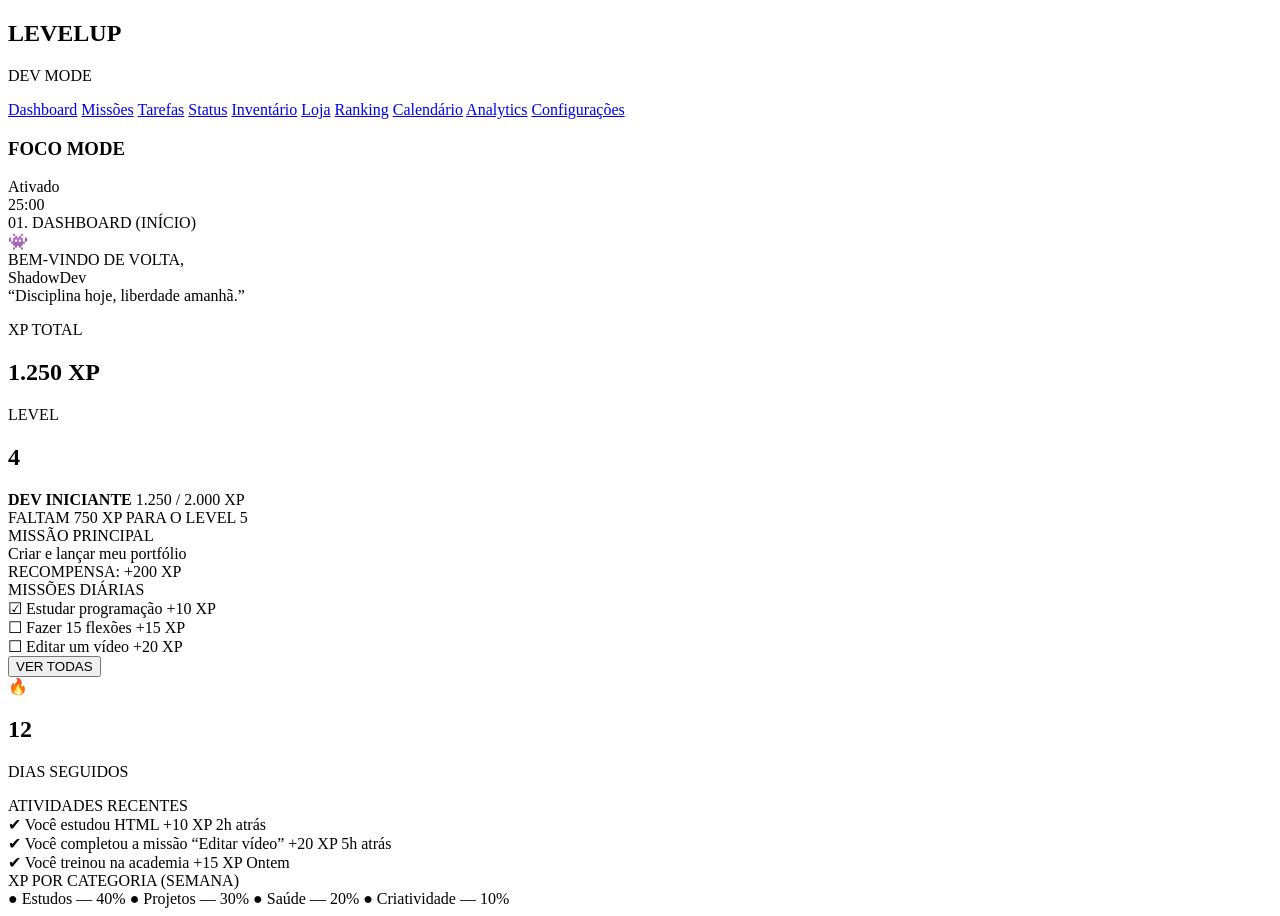
==== index.html @ 926ccd8d "add images" ====
<!DOCTYPE html>
<html lang="en">

<head>
    <meta charset="UTF-8">
    <meta name="viewport" content="width=device-width, initial-scale=1.0">
    <title>Dashboard</title>
    <!-- Fonte do projeto -->
    <link rel="preconnect" href="https://fonts.googleapis.com">
    <link rel="preconnect" href="https://fonts.gstatic.com" crossorigin>
    <link
        href="https://fonts.googleapis.com/css2?family=Bowlby+One&family=Orbit&family=Poppins:ital,wght@0,100;0,200;0,300;0,400;0,500;0,600;0,700;0,800;0,900;1,100;1,200;1,300;1,400;1,500;1,600;1,700;1,800;1,900&display=swap"
        rel="stylesheet">
    <link rel="stylesheet" href="./src/CSS/styles.css">
</head>

<body>


    <div class="container">

        <aside class="sidebar">

            <div>
                <div class="logo">
                    <h1>LEVELUP</h1>
                    <p>DEV MODE</p>
                </div>

                <nav class="menu">
                    <a class="active" href="#">Dashboard</a>
                    <a href="#">Missões</a>
                    <a href="#">Tarefas</a>
                    <a href="#">Status</a>
                    <a href="#">Inventário</a>
                    <a href="#">Loja</a>
                    <a href="#">Ranking</a>
                    <a href="#">Calendário</a>
                    <a href="#">Analytics</a>
                    <a href="#">Configurações</a>
                </nav>
            </div>

            <div class="focus">
                <h3>FOCO MODE</h3>
                <span>Ativado</span>
                <div class="timer">25:00</div>
            </div>

        </aside>

        <main class="main">
            <div class="title">01. DASHBOARD (INÍCIO)</div>
            <section class="top-card">
                <div class="header">
                    <div class="profile">
                        <!-- PODE COLOCAR QUALQUER COISA QUE TU QUISER EMOJI/FOTO -->
                        <div class="avatar">👾</div>

                        <div>
                            <div class="welcome">BEM-VINDO DE VOLTA,</div>
                            <div class="name">ShadowDev</div>
                            <div class="quote">“Disciplina hoje, liberdade amanhã.”</div>
                        </div>
                    </div>

                    <div class="xp">
                        <p>XP TOTAL</p>
                        <h2>1.250 XP</h2>
                    </div>

                </div>
                <div class="level-card">
                    <div class="level">
                        <span>LEVEL</span>
                        <h1>4</h1>
                    </div>

                    <div class="bar-area">
                        <div class="bar-head">
                            <strong>DEV INICIANTE</strong>
                            <span>1.250 / 2.000 XP</span>
                        </div>

                        <div class="progress">
                            <div class="fill"></div>
                        </div>
                        <div class="remaining">FALTAM 750 XP PARA O LEVEL 5</div>
                    </div>
                </div>

                <div class="bottom-grid">
                    <div class="small-card">
                        <div class="small-title">MISSÃO PRINCIPAL</div>
                        <div>Criar e lançar meu portfólio</div>

                        <div class="mission-bar">
                            <div class="mission-fill"></div>
                        </div>
                        <div class="reward">RECOMPENSA: +200 XP</div>
                    </div>

                    <div class="small-card">
                        <div class="small-title">MISSÕES DIÁRIAS</div>
                        <div class="daily-task">
                            <span>☑ Estudar programação</span>
                            <span>+10 XP</span>
                        </div>

                        <div class="daily-task">
                            <span>☐ Fazer 15 flexões</span>
                            <span>+15 XP</span>
                        </div>

                        <div class="daily-task">
                            <span>☐ Editar um vídeo</span>
                            <span>+20 XP</span>
                        </div>

                        <button class="btn">VER TODAS</button>
                    </div>

                    <div class="small-card streak">
                        <div class="fire">🔥</div>
                        <h1>12</h1>
                        <p>DIAS SEGUIDOS</p>
                    </div>
                </div>
            </section>

            <section class="lower">
                <div class="activity">
                    <div class="small-title">ATIVIDADES RECENTES</div>

                    <div class="activity-item">
                        <span>✔ Você estudou HTML</span>
                        <span>+10 XP</span>
                        <span>2h atrás</span>
                    </div>

                    <div class="activity-item">
                        <span>✔ Você completou a missão “Editar vídeo”</span>
                        <span>+20 XP</span>
                        <span>5h atrás</span>
                    </div>

                    <div class="activity-item">
                        <span>✔ Você treinou na academia</span>
                        <span>+15 XP</span>
                        <span>Ontem</span>
                    </div>
                </div>

                <div class="chart-card">
                    <div class="small-title">XP POR CATEGORIA (SEMANA)</div>

                    <div class="chart"></div>

                    <div class="legend">
                        <span>● Estudos — 40%</span>
                        <span>● Projetos — 30%</span>
                        <span>● Saúde — 20%</span>
                        <span>● Criatividade — 10%</span>
                    </div>
                </div>
            </section>
        </main>
    </div>
</body>

<!---->
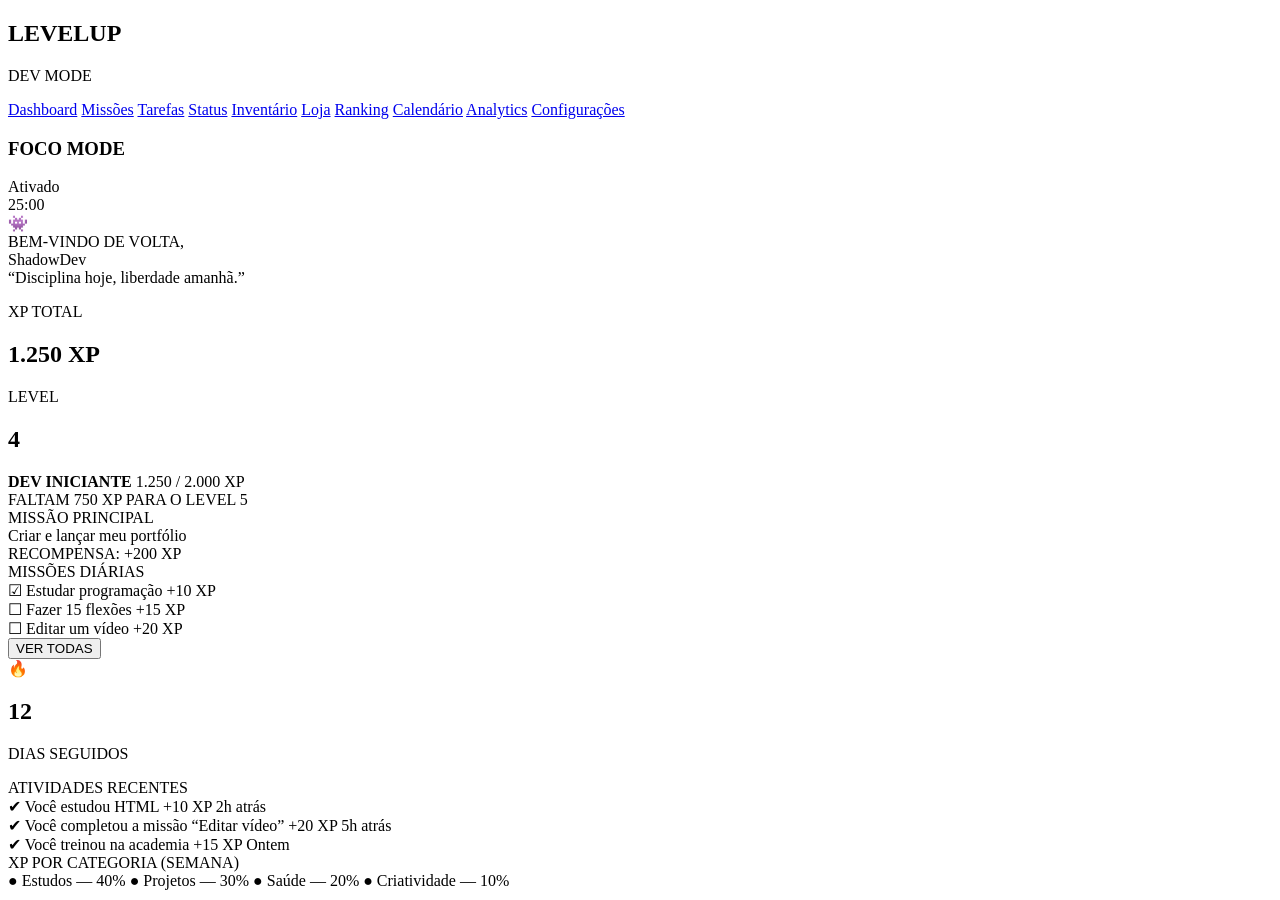
==== commit d9278a72: "fix project structure" ====
--- a/index.html
+++ b/index.html
@@ -50,7 +50,6 @@
         </aside>
 
         <main class="main">
-            <div class="title">01. DASHBOARD (INÍCIO)</div>
             <section class="top-card">
                 <div class="header">
                     <div class="profile">
@@ -168,4 +167,4 @@
     </div>
 </body>
 
-<!---->+<!--JAJA VORTO TA-->
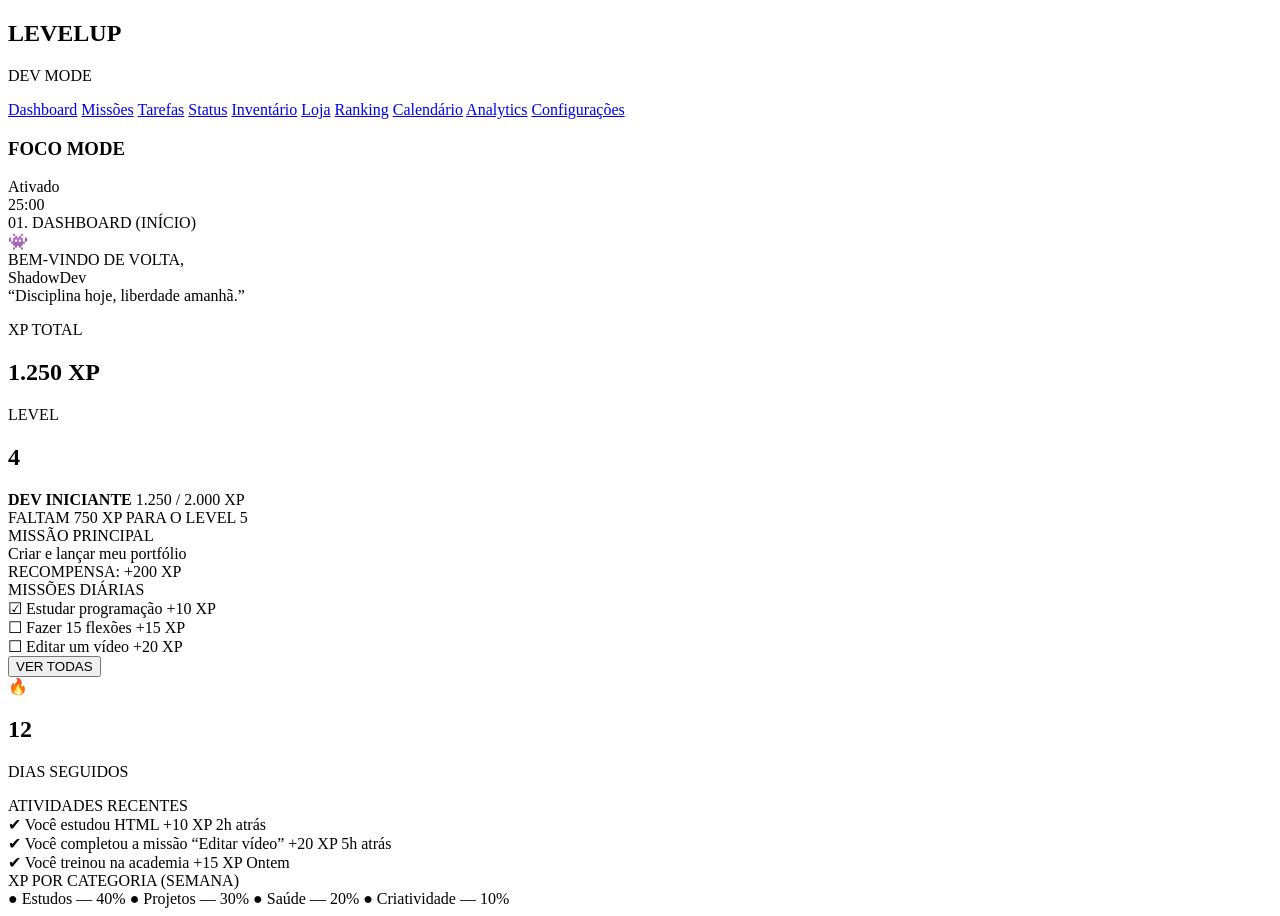
==== commit fa717af4: "Merge branch 'main' into fix-structure" ====
--- a/index.html
+++ b/index.html
@@ -5,7 +5,6 @@
     <meta charset="UTF-8">
     <meta name="viewport" content="width=device-width, initial-scale=1.0">
     <title>Dashboard</title>
-    <!-- Fonte do projeto -->
     <link rel="preconnect" href="https://fonts.googleapis.com">
     <link rel="preconnect" href="https://fonts.gstatic.com" crossorigin>
     <link
@@ -50,10 +49,12 @@
         </aside>
 
         <main class="main">
+
+            <div class="title">01. DASHBOARD (INÍCIO)</div>
+
             <section class="top-card">
                 <div class="header">
                     <div class="profile">
-                        <!-- PODE COLOCAR QUALQUER COISA QUE TU QUISER EMOJI/FOTO -->
                         <div class="avatar">👾</div>
 
                         <div>
@@ -167,4 +168,3 @@
     </div>
 </body>
 
-<!--JAJA VORTO TA-->
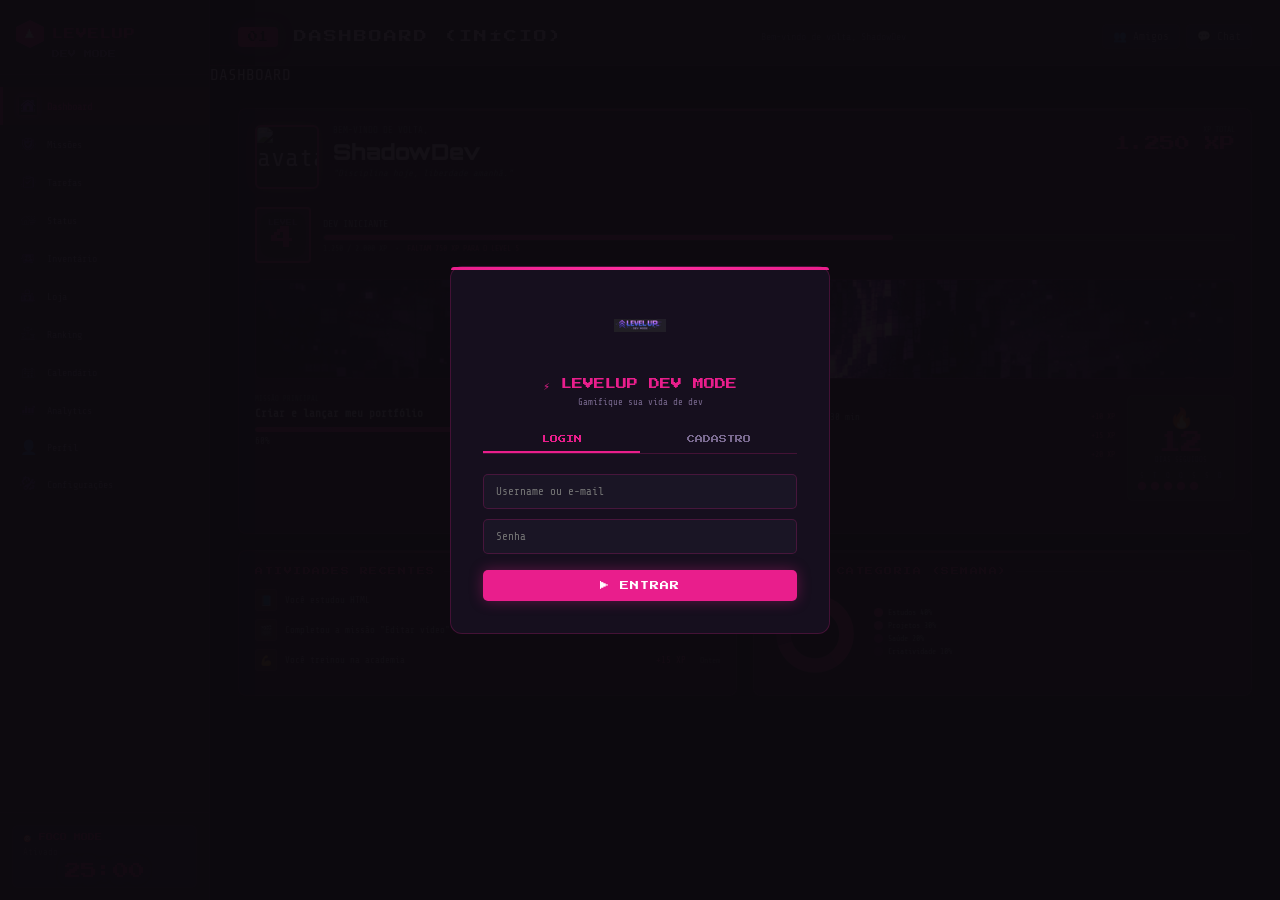
==== commit 6be77f93: "add: interface & backend" ====
--- a/index.html
+++ b/index.html
@@ -1,170 +1,819 @@
 <!DOCTYPE html>
-<html lang="en">
+<html lang="pt-BR">
 
 <head>
-    <meta charset="UTF-8">
-    <meta name="viewport" content="width=device-width, initial-scale=1.0">
-    <title>Dashboard</title>
-    <link rel="preconnect" href="https://fonts.googleapis.com">
-    <link rel="preconnect" href="https://fonts.gstatic.com" crossorigin>
-    <link
-        href="https://fonts.googleapis.com/css2?family=Bowlby+One&family=Orbit&family=Poppins:ital,wght@0,100;0,200;0,300;0,400;0,500;0,600;0,700;0,800;0,900;1,100;1,200;1,300;1,400;1,500;1,600;1,700;1,800;1,900&display=swap"
-        rel="stylesheet">
-    <link rel="stylesheet" href="./src/CSS/styles.css">
+  <meta charset="UTF-8">
+  <meta name="viewport" content="width=device-width, initial-scale=1.0">
+  <title>Level Up</title>
+  <link
+    href="https://fonts.googleapis.com/css2?family=Press+Start+2P&family=Share+Tech+Mono&family=Orbitron:wght@400;700;900&display=swap"
+    rel="stylesheet">
+  <script src="https://cdn.socket.io/4.7.5/socket.io.min.js"></script>
+  <link rel="stylesheet" href="src/css/style.css">
 </head>
 
 <body>
 
 
-    <div class="container">
-
-        <aside class="sidebar">
-
+  <div class="loading-screen" id="loadingScreen">
+    <img id="loadingLogo" class="loading-logo" src="" alt="LevelUp">
+    <div class="loading-text">CARREGANDO...</div>
+  </div>
+
+
+  <div class="auth-overlay" id="authOverlay">
+    <div class="auth-box">
+      <div class="auth-logo"><img id="authLogo" src="" alt="LevelUp" style="width:52px;height:52px;object-fit:contain;">
+      </div>
+      <div class="auth-title">⚡ LEVELUP DEV MODE</div>
+      <div class="auth-sub">Gamifique sua vida de dev</div>
+      <div class="auth-tabs">
+        <div class="auth-tab active" onclick="switchAuthTab('login')">LOGIN</div>
+        <div class="auth-tab" onclick="switchAuthTab('register')">CADASTRO</div>
+      </div>
+
+
+      <div class="auth-form active" id="loginForm">
+        <div class="auth-err" id="loginErr"></div>
+        <input class="auth-input" id="loginIdentifier" type="text" placeholder="Username ou e-mail">
+        <input class="auth-input" id="loginPassword" type="password" placeholder="Senha">
+        <button class="auth-btn" onclick="doLogin()">▶ ENTRAR</button>
+      </div>
+
+
+      <div class="auth-form" id="registerForm">
+        <div class="auth-err" id="registerErr"></div>
+        <input class="auth-input" id="regUsername" type="text" placeholder="Username (min. 3 chars)">
+        <input class="auth-input" id="regEmail" type="email" placeholder="E-mail">
+        <input class="auth-input" id="regPassword" type="password" placeholder="Senha (min. 6 chars)">
+        <div class="auth-label">Escolha seu avatar:</div>
+        <div class="auth-avatar-grid" id="authAvatarGrid"></div>
+        <input type="hidden" id="regAvatar" value="p-masc1">
+        <button class="auth-btn" onclick="doRegister()">✦ CRIAR CONTA</button>
+      </div>
+    </div>
+  </div>
+
+
+  <div class="toast-container" id="toastContainer"></div>
+
+
+  <div class="modal-overlay hidden" id="shareModal">
+    <div class="modal-box">
+      <button class="modal-close" onclick="closeModal('shareModal')">×</button>
+      <div class="modal-title">🔗 COMPARTILHAR PROGRESSO</div>
+      <div style="font-size:9px;color:var(--text3);margin-bottom:10px;">Compartilhe seu perfil com o mundo:</div>
+      <div class="share-url" id="shareUrl"></div>
+      <button class="share-btn" onclick="copyShareUrl()">📋 COPIAR LINK</button>
+      <button class="share-btn" style="background:var(--bg3);border:1px solid var(--border);color:var(--text2);"
+        onclick="closeModal('shareModal')">FECHAR</button>
+    </div>
+  </div>
+
+
+  <div class="friends-backdrop" id="friendsBackdrop" onclick="handleBackdropClick(event,'friendsBackdrop')">
+    <div class="friends-panel" id="friendsPanel">
+      <div class="friends-header">
+        <div class="friends-title">👥 AMIGOS</div>
+        <button class="friends-close" onclick="toggleFriends()">×</button>
+      </div>
+      <div class="friends-add">
+        <input type="text" id="friendInput" placeholder="Adicionar por username..."
+          onkeydown="if(event.key==='Enter')sendFriendRequest()">
+        <button onclick="sendFriendRequest()">+</button>
+      </div>
+      <div class="friends-list" id="friendsList"></div>
+    </div>
+  </div>
+
+
+  <div class="chat-panel" id="chatPanel">
+    <div class="chat-header">
+      <div class="chat-header-title">💬 CHAT</div>
+      <button class="chat-close" onclick="toggleChat()">×</button>
+    </div>
+    <div class="chat-rooms" id="chatRooms">
+      <button class="chat-room-btn active" data-room="global" onclick="switchRoom('global')">🌐 Global</button>
+    </div>
+    <div class="chat-messages" id="chatMessages"></div>
+    <div class="chat-typing" id="chatTyping"></div>
+    <div class="chat-input-row">
+      <input class="chat-input" id="chatInput" type="text" placeholder="Digite uma mensagem..." maxlength="500">
+      <button class="chat-send" onclick="sendMessage()">➤</button>
+    </div>
+  </div>
+  <nav class="sidebar">
+    <div class="sidebar-logo">
+      <div class="logo-top">
+        <div class="logo-icon">▲</div>
+        <div class="logo-text">LEVELUP</div>
+      </div>
+      <div class="logo-sub">DEV MODE</div>
+    </div>
+    <div class="sidebar-nav">
+      <div class="nav-item active" data-screen="dashboard"><span class="nav-icon">⊞</span> Dashboard</div>
+      <div class="nav-item" data-screen="missoes"><span class="nav-icon">⚔</span> Missões</div>
+      <div class="nav-item" data-screen="tarefas"><span class="nav-icon">✓</span> Tarefas</div>
+      <div class="nav-item" data-screen="status"><span class="nav-icon">◈</span> Status</div>
+      <div class="nav-item" data-screen="inventario"><span class="nav-icon">🎒</span> Inventário</div>
+      <div class="nav-item" data-screen="loja"><span class="nav-icon">🛒</span> Loja</div>
+      <div class="nav-item" data-screen="ranking"><span class="nav-icon">🏆</span> Ranking</div>
+      <div class="nav-item" data-screen="calendario"><span class="nav-icon">📅</span> Calendário</div>
+      <div class="nav-item" data-screen="analytics"><span class="nav-icon">📊</span> Analytics</div>
+      <div class="nav-item" data-screen="perfil"><span class="nav-icon">👤</span> Perfil</div>
+      <div class="nav-item" data-screen="config"><span class="nav-icon">⚙</span> Configurações</div>
+    </div>
+    <div class="sidebar-bottom">
+      <div class="focus-widget">
+        <div class="focus-label">🎯 FOCO MODE</div>
+        <div class="focus-status">Ativado</div>
+        <div class="focus-timer" id="timerDisplay">25:00</div>
+      </div>
+    </div>
+  </nav>
+  <div class="main">
+
+
+    <div class="page-header">
+      <div class="page-num" id="pageNum">01</div>
+      <div class="page-title" id="pageTitle">DASHBOARD (INÍCIO)</div>
+      <div class="page-sub" id="pageSub">Bem-vindo de volta, ShadowDev</div>
+      <div class="topbar-btns">
+        <button class="topbar-btn" onclick="toggleFriends()" id="friendsBtn">👥 Amigos <span class="notif-badge"
+            id="friendNotifBadge" style="display:none">0</span></button>
+        <button class="topbar-btn" onclick="toggleChat()" id="chatBtn">💬 Chat</button>
+      </div>
+    </div>
+
+    DASHBOARD
+    <div class="screen active" id="screen-dashboard">
+      <div class="card" style="margin-bottom:16px">
+        <div class="dash-top">
+          <div class="avatar-box"><img id="dashAvatarImg" src="" alt="avatar"></div>
+          <div class="dash-info">
+            <div class="dash-welcome">BEM-VINDO DE VOLTA,</div>
+            <div class="dash-name">ShadowDev</div>
+            <div class="dash-quote">"Disciplina hoje, liberdade amanhã."</div>
+          </div>
+          <div class="xp-total-box">
+            <div class="xp-lbl">XP TOTAL</div>
+            <div class="xp-val">1.250 XP</div>
+          </div>
+        </div>
+
+        <div class="level-row">
+          <div class="level-badge">
+            <span class="lv-word">LEVEL</span>
+            <span class="lv-num">4</span>
+          </div>
+          <div class="level-info">
+            <div class="lv-rank">DEV INICIANTE</div>
+            <div class="bar-wrap">
+              <div class="bar-fill" style="width:62.5%"></div>
+            </div>
+            <div class="lv-sub">1.250 / 2.000 XP &nbsp;•&nbsp; <span>FALTAM 750 XP PARA O LEVEL 5</span></div>
+          </div>
+        </div>
+
+        <div class="hero-banner"><img id="heroBanner" src="" alt="banner"
+            style="width:100%;height:100%;object-fit:cover;border-radius:6px;"></div>
+
+        <div class="three-cols">
+          <div>
+            <div class="mp-lbl">MISSÃO PRINCIPAL</div>
+            <div class="mp-name">Criar e lançar meu portfólio</div>
+            <div class="mini-bar">
+              <div class="mini-fill" style="width:60%"></div>
+            </div>
+            <div class="mp-foot"><span class="mp-pct">60%</span><span class="mp-reward">RECOMPENSA: +200 XP 🗡</span>
+            </div>
+          </div>
+          <div>
+            <div class="md-lbl">MISSÕES DIÁRIAS</div>
+            <div class="md-item">
+              <div class="md-check done">✓</div><span>Estudar programação por 30 min</span><span class="md-xp">+10
+                XP</span>
+            </div>
+            <div class="md-item">
+              <div class="md-check">✓</div><span>Fazer 15 flexões</span><span class="md-xp">+15 XP</span>
+            </div>
+            <div class="md-item">
+              <div class="md-check">✓</div><span>Editar um vídeo</span><span class="md-xp">+20 XP</span>
+            </div>
+            <a class="md-link">VER TODAS</a>
+          </div>
+          <div class="streak-box">
+            <div class="streak-fire">🔥</div>
+            <div class="streak-num">12</div>
+            <div class="streak-lbl">DIAS SEGUIDOS</div>
+            <div class="streak-days">
+              <div class="sday"><span>S</span>
+                <div class="sday-dot ok"></div>
+              </div>
+              <div class="sday"><span>T</span>
+                <div class="sday-dot ok"></div>
+              </div>
+              <div class="sday"><span>Q</span>
+                <div class="sday-dot ok"></div>
+              </div>
+              <div class="sday"><span>Q</span>
+                <div class="sday-dot ok"></div>
+              </div>
+              <div class="sday"><span>S</span>
+                <div class="sday-dot ok"></div>
+              </div>
+              <div class="sday"><span>S</span>
+                <div class="sday-dot"></div>
+              </div>
+              <div class="sday"><span>D</span>
+                <div class="sday-dot"></div>
+              </div>
+            </div>
+          </div>
+        </div>
+      </div>
+
+      <div class="grid2">
+        <div class="card">
+          <div class="card-title">ATIVIDADES RECENTES</div>
+          <div class="ativ-row">
+            <div class="ativ-icon">📘</div>
+            <div class="ativ-text">Você estudou HTML</div>
+            <div class="ativ-xp">+10 XP</div>
+            <div class="ativ-time">2h atrás</div>
+          </div>
+          <div class="ativ-row">
+            <div class="ativ-icon">🎬</div>
+            <div class="ativ-text">Completou a missão "Editar vídeo"</div>
+            <div class="ativ-xp">+20 XP</div>
+            <div class="ativ-time">5h atrás</div>
+          </div>
+          <div class="ativ-row">
+            <div class="ativ-icon">💪</div>
+            <div class="ativ-text">Você treinou na academia</div>
+            <div class="ativ-xp">+15 XP</div>
+            <div class="ativ-time">Ontem</div>
+          </div>
+        </div>
+        <div class="card">
+          <div class="card-title">XP POR CATEGORIA (SEMANA)</div>
+          <div class="donut-row">
+            <svg class="donut-svg" viewBox="0 0 80 80">
+              <circle cx="40" cy="40" r="28" fill="none" stroke="#1a1525" stroke-width="13" />
+              <circle cx="40" cy="40" r="28" fill="none" stroke="#e91e8c" stroke-width="13"
+                stroke-dasharray="70.4 105.6" stroke-dashoffset="0" transform="rotate(-90 40 40)" />
+              <circle cx="40" cy="40" r="28" fill="none" stroke="#b0148a" stroke-width="13"
+                stroke-dasharray="52.8 123.2" stroke-dashoffset="-70.4" transform="rotate(-90 40 40)" />
+              <circle cx="40" cy="40" r="28" fill="none" stroke="#7a0a60" stroke-width="13"
+                stroke-dasharray="35.2 140.8" stroke-dashoffset="-123.2" transform="rotate(-90 40 40)" />
+              <circle cx="40" cy="40" r="28" fill="none" stroke="#4a0040" stroke-width="13"
+                stroke-dasharray="17.6 158.4" stroke-dashoffset="-158.4" transform="rotate(-90 40 40)" />
+            </svg>
             <div>
-                <div class="logo">
-                    <h1>LEVELUP</h1>
-                    <p>DEV MODE</p>
+              <div class="legend-item">
+                <div class="legend-dot" style="background:#e91e8c"></div> Estudos 40%
+              </div>
+              <div class="legend-item">
+                <div class="legend-dot" style="background:#b0148a"></div> Projetos 30%
+              </div>
+              <div class="legend-item">
+                <div class="legend-dot" style="background:#7a0a60"></div> Saúde 20%
+              </div>
+              <div class="legend-item">
+                <div class="legend-dot" style="background:#4a0040"></div> Criatividade 10%
+              </div>
+            </div>
+          </div>
+        </div>
+      </div>
+    </div>
+
+
+    <div class="screen" id="screen-missoes">
+      <div class="card">
+        <div class="tab-bar">
+          <div class="tab active">PRINCIPAIS</div>
+          <div class="tab">SECUNDÁRIAS</div>
+          <div class="tab">DIÁRIAS</div>
+          <div class="tab">CONCLUÍDAS</div>
+        </div>
+        <div class="mission-item">
+          <div class="mission-ico">🗡</div>
+          <div class="mission-info">
+            <div class="mission-name">Criar e lançar meu portfólio</div>
+            <div class="mission-desc">Mostre seu trabalho para o mundo.</div>
+            <div class="mini-bar">
+              <div class="mini-fill" style="width:60%"></div>
+            </div>
+          </div>
+          <div class="mission-xp">+200 XP</div>
+        </div>
+        <div class="mission-item">
+          <div class="mission-ico">⚛</div>
+          <div class="mission-info">
+            <div class="mission-name">Aprender React</div>
+            <div class="mission-desc">Domine os fundamentos do React.</div>
+            <div class="mini-bar">
+              <div class="mini-fill" style="width:40%"></div>
+            </div>
+          </div>
+          <div class="mission-xp">+150 XP</div>
+        </div>
+        <div class="mission-item">
+          <div class="mission-ico">💻</div>
+          <div class="mission-info">
+            <div class="mission-name">Fazer 50 commits</div>
+            <div class="mission-desc">Constância é tudo!</div>
+            <div class="mini-bar">
+              <div class="mini-fill" style="width:30%"></div>
+            </div>
+          </div>
+          <div class="mission-xp">+100 XP</div>
+        </div>
+        <div class="mission-item">
+          <div class="mission-ico">📱</div>
+          <div class="mission-info">
+            <div class="mission-name">Publicar app na Play Store</div>
+            <div class="mission-desc">Lance seu primeiro app mobile.</div>
+            <div class="mini-bar">
+              <div class="mini-fill" style="width:10%"></div>
+            </div>
+          </div>
+          <div class="mission-xp">+250 XP</div>
+        </div>
+      </div>
+    </div>
+
+
+    <div class="screen" id="screen-tarefas">
+      <div class="card">
+        <div class="tab-bar">
+          <div class="tab active">TODAS</div>
+          <div class="tab">ESTUDOS</div>
+          <div class="tab">PROJETOS</div>
+          <div class="tab">SAÚDE</div>
+          <div class="tab">OUTROS</div>
+        </div>
+        <div class="task-add" onclick="toggleTaskForm()">+ Adicionar nova tarefa<div class="task-add-btn">+</div>
+        </div>
+        <div class="task-add-form" id="taskAddForm">
+          <input type="text" id="newTaskTitle" placeholder="Nome da tarefa...">
+          <div class="task-form-row">
+            <select id="newTaskCategory">
+              <option value="estudos">Estudos</option>
+              <option value="projetos">Projetos</option>
+              <option value="saude">Saúde</option>
+              <option value="outros">Outros</option>
+            </select>
+            <select id="newTaskXp">
+              <option value="5">+5 XP</option>
+              <option value="10" selected>+10 XP</option>
+              <option value="15">+15 XP</option>
+              <option value="20">+20 XP</option>
+              <option value="30">+30 XP</option>
+            </select>
+          </div>
+          <div class="task-form-row">
+            <button class="task-form-btn" onclick="addTask()">✦ ADICIONAR</button>
+            <button class="task-form-cancel" onclick="toggleTaskForm()">CANCELAR</button>
+          </div>
+        </div>
+        <div id="tasksDynamic"></div>
+        <div class="task-item hidden-orig" style="display:none">
+          <div class="task-check done"></div><span class="task-name done">Estudar JavaScript por 30 min</span><span
+            class="task-xp">+10 XP</span>
+        </div>
+        <div class="task-item">
+          <div class="task-check done"></div><span class="task-name done">Terminar layout do site</span><span
+            class="task-xp">+30 XP</span>
+        </div>
+        <div class="task-item">
+          <div class="task-check done"></div><span class="task-name done">Editar vídeo para o YouTube</span><span
+            class="task-xp">+20 XP</span>
+        </div>
+        <div class="task-item">
+          <div class="task-check"></div><span class="task-name">Treinar na academia</span><span class="task-xp">+15
+            XP</span>
+        </div>
+        <div class="task-item">
+          <div class="task-check"></div><span class="task-name">Ler 10 páginas de um livro</span><span
+            class="task-xp">+10 XP</span>
+        </div>
+        <div class="task-item">
+          <div class="task-check"></div><span class="task-name">Beber 2L de água</span><span class="task-xp">+5
+            XP</span>
+        </div>
+        <div class="task-item">
+          <div class="task-check"></div><span class="task-name">Praticar inglês por 20 min</span><span
+            class="task-xp">+10 XP</span>
+        </div>
+      </div>
+    </div>
+
+
+    <div class="screen" id="screen-status">
+      <div class="card">
+        <div class="status-item">
+          <div class="status-ico"><img src="" id="si_foco" style="width:20px;height:20px;object-fit:contain;"></div>
+          <div class="status-name">FOCO</div>
+          <div class="status-bar-wrap">
+            <div class="status-bar">
+              <div class="status-fill" style="width:78%"></div>
+            </div>
+            <div class="status-meta"><span class="val">78/100</span><span>NÍVEL 3</span></div>
+          </div>
+        </div>
+        <div class="status-item">
+          <div class="status-ico"><img src="" id="si_energia" style="width:20px;height:20px;object-fit:contain;"></div>
+          <div class="status-name">ENERGIA</div>
+          <div class="status-bar-wrap">
+            <div class="status-bar">
+              <div class="status-fill" style="width:65%"></div>
+            </div>
+            <div class="status-meta"><span class="val">65/100</span><span>NÍVEL 2</span></div>
+          </div>
+        </div>
+        <div class="status-item">
+          <div class="status-ico"><img src="" id="si_disciplina" style="width:20px;height:20px;object-fit:contain;">
+          </div>
+          <div class="status-name">DISCIPLINA</div>
+          <div class="status-bar-wrap">
+            <div class="status-bar">
+              <div class="status-fill" style="width:82%"></div>
+            </div>
+            <div class="status-meta"><span class="val">82/100</span><span>NÍVEL 4</span></div>
+          </div>
+        </div>
+        <div class="status-item">
+          <div class="status-ico"><img src="" id="si_criatividade" style="width:20px;height:20px;object-fit:contain;">
+          </div>
+          <div class="status-name">CRIATIVIDADE</div>
+          <div class="status-bar-wrap">
+            <div class="status-bar">
+              <div class="status-fill" style="width:60%"></div>
+            </div>
+            <div class="status-meta"><span class="val">60/100</span><span>NÍVEL 2</span></div>
+          </div>
+        </div>
+        <div class="status-item">
+          <div class="status-ico"><img src="" id="si_saude" style="width:20px;height:20px;object-fit:contain;"></div>
+          <div class="status-name">SAÚDE</div>
+          <div class="status-bar-wrap">
+            <div class="status-bar">
+              <div class="status-fill" style="width:70%"></div>
+            </div>
+            <div class="status-meta"><span class="val">70/100</span><span>NÍVEL 3</span></div>
+          </div>
+        </div>
+        <div class="status-item">
+          <div class="status-ico"><img src="" id="si_dinheiro" style="width:20px;height:20px;object-fit:contain;"></div>
+          <div class="status-name">DINHEIRO</div>
+          <div class="status-bar-wrap">
+            <div class="status-bar">
+              <div class="status-fill" style="width:45%"></div>
+            </div>
+            <div class="status-meta"><span class="val">45/100</span><span>NÍVEL 1</span></div>
+          </div>
+        </div>
+      </div>
+    </div>
+
+
+    <div class="screen" id="screen-inventario">
+      <div class="card" style="text-align:center;padding:60px;color:var(--text3)">
+        <div style="font-size:40px;margin-bottom:12px">🎒</div>
+        <div style="font-family:var(--font-pixel);font-size:10px;color:var(--pink)">SEU INVENTÁRIO</div>
+        <div style="margin-top:8px;font-size:11px">Itens equipados e coletados aparecerão aqui.</div>
+      </div>
+    </div>
+
+
+    <div class="screen" id="screen-loja">
+      <div class="card">
+        <div class="loja-top">
+          <div class="loja-title">LOJA</div>
+          <div class="moedas">🪙 450</div>
+        </div>
+        <div class="tab-bar">
+          <div class="tab active">TODOS</div>
+          <div class="tab">AVATARES</div>
+          <div class="tab">TEMAS</div>
+          <div class="tab">EFEITOS</div>
+          <div class="tab">OUTROS</div>
+        </div>
+        <div class="loja-grid">
+          <div class="loja-item">
+            <div class="loja-thumb"><img id="lojaImg_item_001" src="" alt=""></div>
+            <div class="loja-name">Gato Hacker</div>
+            <div class="loja-price">🪙 200</div>
+          </div>
+          <div class="loja-item">
+            <div class="loja-thumb"><img id="lojaImg_item_002" src="" alt=""></div>
+            <div class="loja-name">Gcluos Cyber</div>
+            <div class="loja-price">🪙 150</div>
+          </div>
+          <div class="loja-item">
+            <div class="loja-thumb" style="background:linear-gradient(135deg,#0d0020,#1a004a)"><img
+                id="lojaImg_item_007" src="" alt=""></div>
+            <div class="loja-name">Fundo Neon</div>
+            <div class="loja-price">🪙 —</div>
+          </div>
+          <div class="loja-item">
+            <div class="loja-thumb"><img id="lojaImg_item_005" src="" alt=""></div>
+            <div class="loja-name">Espada Pixel</div>
+            <div class="loja-price">🪙 300</div>
+          </div>
+          <div class="loja-item">
+            <div class="loja-thumb" style="background:radial-gradient(circle,#ff2fa033,#0d0014)"><img
+                id="lojaImg_item_006" src="" alt=""></div>
+            <div class="loja-name">Aura Rosa</div>
+            <div class="loja-price">🪙 300</div>
+          </div>
+          <div class="loja-item">
+            <div class="loja-thumb" style="background:linear-gradient(135deg,#001a00,#00ff4411)"><img
+                id="lojaImg_item_008" src="" alt=""></div>
+            <div class="loja-name">Tema Matrix</div>
+            <div class="loja-price">🪙 300</div>
+          </div>
+        </div>
+      </div>
+    </div>
+
+
+    <div class="screen" id="screen-ranking">
+      <div class="card">
+        <div class="tab-bar">
+          <div class="tab active">GLOBAL</div>
+          <div class="tab">AMIGOS</div>
+          <div class="tab">SEMANA</div>
+          <div class="tab">MÊS</div>
+        </div>
+        <table class="rank-table">
+          <thead>
+            <tr>
+              <th>POSIÇÃO</th>
+              <th>USUÁRIO</th>
+              <th>LEVEL</th>
+              <th>XP</th>
+            </tr>
+          </thead>
+          <tbody>
+            <tr class="rank-row">
+              <td>👑</td>
+              <td>
+                <div class="rank-user">
+                  <div class="rank-av">🧑</div><span>CodeMaster</span>
                 </div>
-
-                <nav class="menu">
-                    <a class="active" href="#">Dashboard</a>
-                    <a href="#">Missões</a>
-                    <a href="#">Tarefas</a>
-                    <a href="#">Status</a>
-                    <a href="#">Inventário</a>
-                    <a href="#">Loja</a>
-                    <a href="#">Ranking</a>
-                    <a href="#">Calendário</a>
-                    <a href="#">Analytics</a>
-                    <a href="#">Configurações</a>
-                </nav>
-            </div>
-
-            <div class="focus">
-                <h3>FOCO MODE</h3>
-                <span>Ativado</span>
-                <div class="timer">25:00</div>
-            </div>
-
-        </aside>
-
-        <main class="main">
-
-            <div class="title">01. DASHBOARD (INÍCIO)</div>
-
-            <section class="top-card">
-                <div class="header">
-                    <div class="profile">
-                        <div class="avatar">👾</div>
-
-                        <div>
-                            <div class="welcome">BEM-VINDO DE VOLTA,</div>
-                            <div class="name">ShadowDev</div>
-                            <div class="quote">“Disciplina hoje, liberdade amanhã.”</div>
-                        </div>
-                    </div>
-
-                    <div class="xp">
-                        <p>XP TOTAL</p>
-                        <h2>1.250 XP</h2>
-                    </div>
-
+              </td>
+              <td>12</td>
+              <td class="rank-xp-val">4.560 XP</td>
+            </tr>
+            <tr class="rank-row">
+              <td>🥈</td>
+              <td>
+                <div class="rank-user">
+                  <div class="rank-av">🧑</div><span>DevNinja</span>
                 </div>
-                <div class="level-card">
-                    <div class="level">
-                        <span>LEVEL</span>
-                        <h1>4</h1>
-                    </div>
-
-                    <div class="bar-area">
-                        <div class="bar-head">
-                            <strong>DEV INICIANTE</strong>
-                            <span>1.250 / 2.000 XP</span>
-                        </div>
-
-                        <div class="progress">
-                            <div class="fill"></div>
-                        </div>
-                        <div class="remaining">FALTAM 750 XP PARA O LEVEL 5</div>
-                    </div>
+              </td>
+              <td>10</td>
+              <td class="rank-xp-val">3.200 XP</td>
+            </tr>
+            <tr class="rank-row me">
+              <td>🥉</td>
+              <td>
+                <div class="rank-user">
+                  <div class="rank-av">🧑‍💻</div><span class="rn">ShadowDev</span>
                 </div>
-
-                <div class="bottom-grid">
-                    <div class="small-card">
-                        <div class="small-title">MISSÃO PRINCIPAL</div>
-                        <div>Criar e lançar meu portfólio</div>
-
-                        <div class="mission-bar">
-                            <div class="mission-fill"></div>
-                        </div>
-                        <div class="reward">RECOMPENSA: +200 XP</div>
-                    </div>
-
-                    <div class="small-card">
-                        <div class="small-title">MISSÕES DIÁRIAS</div>
-                        <div class="daily-task">
-                            <span>☑ Estudar programação</span>
-                            <span>+10 XP</span>
-                        </div>
-
-                        <div class="daily-task">
-                            <span>☐ Fazer 15 flexões</span>
-                            <span>+15 XP</span>
-                        </div>
-
-                        <div class="daily-task">
-                            <span>☐ Editar um vídeo</span>
-                            <span>+20 XP</span>
-                        </div>
-
-                        <button class="btn">VER TODAS</button>
-                    </div>
-
-                    <div class="small-card streak">
-                        <div class="fire">🔥</div>
-                        <h1>12</h1>
-                        <p>DIAS SEGUIDOS</p>
-                    </div>
+              </td>
+              <td>4</td>
+              <td class="rank-xp-val">1.250 XP</td>
+            </tr>
+            <tr class="rank-row">
+              <td>4</td>
+              <td>
+                <div class="rank-user">
+                  <div class="rank-av">🧑</div><span>PixelGuy</span>
                 </div>
-            </section>
-
-            <section class="lower">
-                <div class="activity">
-                    <div class="small-title">ATIVIDADES RECENTES</div>
-
-                    <div class="activity-item">
-                        <span>✔ Você estudou HTML</span>
-                        <span>+10 XP</span>
-                        <span>2h atrás</span>
-                    </div>
-
-                    <div class="activity-item">
-                        <span>✔ Você completou a missão “Editar vídeo”</span>
-                        <span>+20 XP</span>
-                        <span>5h atrás</span>
-                    </div>
-
-                    <div class="activity-item">
-                        <span>✔ Você treinou na academia</span>
-                        <span>+15 XP</span>
-                        <span>Ontem</span>
-                    </div>
+              </td>
+              <td>3</td>
+              <td class="rank-xp-val">980 XP</td>
+            </tr>
+            <tr class="rank-row">
+              <td>5</td>
+              <td>
+                <div class="rank-user">
+                  <div class="rank-av">🧑</div><span>LunaaDev</span>
                 </div>
-
-                <div class="chart-card">
-                    <div class="small-title">XP POR CATEGORIA (SEMANA)</div>
-
-                    <div class="chart"></div>
-
-                    <div class="legend">
-                        <span>● Estudos — 40%</span>
-                        <span>● Projetos — 30%</span>
-                        <span>● Saúde — 20%</span>
-                        <span>● Criatividade — 10%</span>
-                    </div>
-                </div>
-            </section>
-        </main>
-    </div>
+              </td>
+              <td>2</td>
+              <td class="rank-xp-val">750 XP</td>
+            </tr>
+          </tbody>
+        </table>
+      </div>
+    </div>
+
+
+    <div class="screen" id="screen-calendario">
+      <div class="card">
+        <div class="cal-header">
+          <button class="cal-nav">‹</button>
+          <div class="cal-month">Maio 2024</div>
+          <button class="cal-nav">›</button>
+        </div>
+        <div class="cal-grid">
+          <div class="cal-dn">SEG</div>
+          <div class="cal-dn">TER</div>
+          <div class="cal-dn">QUA</div>
+          <div class="cal-dn">QUI</div>
+          <div class="cal-dn">SEX</div>
+          <div class="cal-dn">SÁB</div>
+          <div class="cal-dn">DOM</div>
+          <div class="cal-day other">29</div>
+          <div class="cal-day other">30</div>
+          <div class="cal-day">1<div class="cal-dot m"></div>
+          </div>
+          <div class="cal-day">2</div>
+          <div class="cal-day">3<div class="cal-dot t"></div>
+          </div>
+          <div class="cal-day">4</div>
+          <div class="cal-day">5<div class="cal-dot s"></div>
+          </div>
+          <div class="cal-day">6</div>
+          <div class="cal-day">7</div>
+          <div class="cal-day">8<div class="cal-dot m"></div>
+          </div>
+          <div class="cal-day">9</div>
+          <div class="cal-day">10</div>
+          <div class="cal-day">11</div>
+          <div class="cal-day">12<div class="cal-dot s"></div>
+          </div>
+          <div class="cal-day">13</div>
+          <div class="cal-day">14</div>
+          <div class="cal-day today">15</div>
+          <div class="cal-day">16<div class="cal-dot t"></div>
+          </div>
+          <div class="cal-day">17</div>
+          <div class="cal-day">18</div>
+          <div class="cal-day">19<div class="cal-dot m"></div>
+          </div>
+          <div class="cal-day">20</div>
+          <div class="cal-day">21</div>
+          <div class="cal-day">22</div>
+          <div class="cal-day">23</div>
+          <div class="cal-day">24</div>
+          <div class="cal-day">25<div class="cal-dot s"></div>
+          </div>
+          <div class="cal-day">26</div>
+          <div class="cal-day">27</div>
+          <div class="cal-day">28<div class="cal-dot t"></div>
+          </div>
+          <div class="cal-day">29</div>
+          <div class="cal-day">30</div>
+          <div class="cal-day">31<div class="cal-dot m"></div>
+          </div>
+          <div class="cal-day other">1</div>
+          <div class="cal-day other">2</div>
+        </div>
+        <div class="cal-legend">
+          <div class="cal-li">
+            <div class="cal-ld" style="background:var(--pink)"></div> Missões concluídas
+          </div>
+          <div class="cal-li">
+            <div class="cal-ld" style="background:var(--pink2)"></div> Tarefas concluídas
+          </div>
+          <div class="cal-li">
+            <div class="cal-ld" style="background:var(--yellow)"></div> Streak
+          </div>
+        </div>
+      </div>
+    </div>
+
+
+    <div class="screen" id="screen-analytics">
+      <div class="card" style="margin-bottom:16px">
+        <div style="display:flex;justify-content:space-between;align-items:center;margin-bottom:14px">
+          <span></span>
+          <select
+            style="background:var(--bg3);border:1px solid var(--border);color:var(--text2);font-size:9px;padding:4px 8px;border-radius:3px;font-family:var(--font-mono)">
+            <option>Esta semana</option>
+            <option>Este mês</option>
+          </select>
+        </div>
+        <div class="analy-kpis">
+          <div class="kpi">
+            <div class="kpi-lbl">XP TOTAL</div>
+            <div class="kpi-val">420 XP</div>
+          </div>
+          <div class="kpi">
+            <div class="kpi-lbl">TAREFAS CONCLUÍDAS</div>
+            <div class="kpi-val white">28</div>
+          </div>
+        </div>
+        <div class="chart-lbl">XP POR DIA</div>
+        <div class="chart-bars">
+          <div class="bar-col-wrap">
+            <div class="bar-col" style="height:35%"></div>
+            <div class="bar-day">Seg</div>
+          </div>
+          <div class="bar-col-wrap">
+            <div class="bar-col" style="height:55%"></div>
+            <div class="bar-day">Ter</div>
+          </div>
+          <div class="bar-col-wrap">
+            <div class="bar-col" style="height:70%"></div>
+            <div class="bar-day">Qua</div>
+          </div>
+          <div class="bar-col-wrap">
+            <div class="bar-col" style="height:45%"></div>
+            <div class="bar-day">Qui</div>
+          </div>
+          <div class="bar-col-wrap">
+            <div class="bar-col" style="height:90%"></div>
+            <div class="bar-day">Sex</div>
+          </div>
+          <div class="bar-col-wrap">
+            <div class="bar-col" style="height:30%"></div>
+            <div class="bar-day">Sáb</div>
+          </div>
+          <div class="bar-col-wrap">
+            <div class="bar-col" style="height:20%"></div>
+            <div class="bar-day">Dom</div>
+          </div>
+        </div>
+      </div>
+      <div class="grid2">
+        <div class="card">
+          <div class="card-title">TEMPO PRODUTIVO</div>
+          <div class="analy-time-val">12h 45m</div>
+        </div>
+        <div class="card">
+          <div class="card-title">CATEGORIAS</div>
+          <div class="cat-item"><span class="cat-name">Estudos</span>
+            <div class="cat-bar-wrap">
+              <div class="cat-bar-fill" style="width:40%"></div>
+            </div><span class="cat-pct">40%</span>
+          </div>
+          <div class="cat-item"><span class="cat-name">Projetos</span>
+            <div class="cat-bar-wrap">
+              <div class="cat-bar-fill" style="width:30%"></div>
+            </div><span class="cat-pct">30%</span>
+          </div>
+          <div class="cat-item"><span class="cat-name">Saúde</span>
+            <div class="cat-bar-wrap">
+              <div class="cat-bar-fill" style="width:20%"></div>
+            </div><span class="cat-pct">20%</span>
+          </div>
+          <div class="cat-item"><span class="cat-name">Outros</span>
+            <div class="cat-bar-wrap">
+              <div class="cat-bar-fill" style="width:10%"></div>
+            </div><span class="cat-pct">10%</span>
+          </div>
+        </div>
+      </div>
+    </div>
+
+
+    <div class="screen" id="screen-perfil">
+      <div class="card" style="max-width:520px">
+        <div class="perfil-top">
+          <div class="perfil-avatar"><img id="perfilAvatarImg" src="" alt="avatar"></div>
+          <div>
+            <div class="perfil-name">ShadowDev</div>
+            <div class="perfil-rank">DEV INICIANTE</div>
+            <div class="perfil-lv">LEVEL 4</div>
+            <div class="perfil-xpbar">
+              <div class="perfil-xpfill" style="width:62.5%"></div>
+            </div>
+            <div class="perfil-xpval">1.250 / 2.000 XP</div>
+          </div>
+        </div>
+        <div class="ps-row"><span class="ps-key">MEMBRO DESDE</span><span class="ps-val">15/04/2024</span></div>
+        <div class="ps-row"><span class="ps-key">MISSÕES CONCLUÍDAS</span><span class="ps-val">12</span></div>
+        <div class="ps-row"><span class="ps-key">TAREFAS CONCLUÍDAS</span><span class="ps-val">89</span></div>
+        <div class="ps-row"><span class="ps-key">DIAS DE STREAK</span><span class="ps-val">12</span></div>
+        <div class="ps-row"><span class="ps-key">XP TOTAL</span><span class="ps-val">1.250 XP</span></div>
+        <div style="margin-top:14px;">
+          <div style="font-size:8px;color:var(--text3);margin-bottom:6px;">TROCAR AVATAR:</div>
+          <div class="avatar-picker" id="profileAvatarPicker"></div>
+        </div>
+        <button class="edit-btn" onclick="saveProfile()">💾 SALVAR PERFIL</button>
+        <button class="edit-btn" style="margin-top:6px;background:var(--pink-dim);" onclick="openShareModal()">🔗
+          COMPARTILHAR PERFIL</button>
+      </div>
+    </div>
+
+
+    <div class="screen" id="screen-config">
+      <div class="card" style="text-align:center;padding:60px;color:var(--text3)">
+        <div style="font-size:40px;margin-bottom:12px">⚙️</div>
+        <div style="font-family:var(--font-pixel);font-size:10px;color:var(--pink)">CONFIGURAÇÕES</div>
+        <div style="margin-top:8px;font-size:11px">Preferências e ajustes do sistema.</div>
+      </div>
+    </div>
+
+  </div>
+  <script src="src/js/script.js"></script>
 </body>
 
+</html>
--- a/src/css/style.css
+++ b/src/css/style.css
@@ -0,0 +1,63 @@
+/* Base */
+@import url('./base/reset.css');
+@import url('./base/root.css');
+@import url('./base/screen.css');
+
+/* Layout */
+@import url('./layout/sidebar.css');
+@import url('./layout/pageHeader.css');
+@import url('./layout/dashboard.css');
+
+/* Components */
+@import url('./components/avatar.css');
+@import url('./components/card.css');
+@import url('./components/status.css');
+@import url('./components/sharedComponents.css');
+
+/* Pages */
+@import url('./pages/analytics.css');
+@import url('./pages/calendario.css');
+@import url('./pages/loja.css');
+@import url('./pages/missoes.css');
+@import url('./pages/perfil.css');
+@import url('./pages/tasks.css');
+
+body {
+    background: var(--bg);
+    color: var(--text);
+    font-family: var(--font-mono);
+    display: flex;
+    min-height: 100vh;
+    overflow-x: hidden;
+}
+
+::-webkit-scrollbar {
+    width: 5px;
+}
+
+::-webkit-scrollbar-track {
+    background: var(--bg2);
+}
+
+::-webkit-scrollbar-thumb {
+    background: var(--pink);
+    border-radius: 3px;
+}
+
+.main {
+    margin-left: var(--sidebar-w);
+    flex: 1;
+    display: flex;
+    flex-direction: column;
+    min-height: 100vh;
+}
+
+.online-dot {
+    width: 8px;
+    height: 8px;
+    border-radius: 50%;
+    background: #4cff91;
+    display: inline-block;
+    box-shadow: 0 0 6px #4cff91;
+    margin-right: 4px;
+}
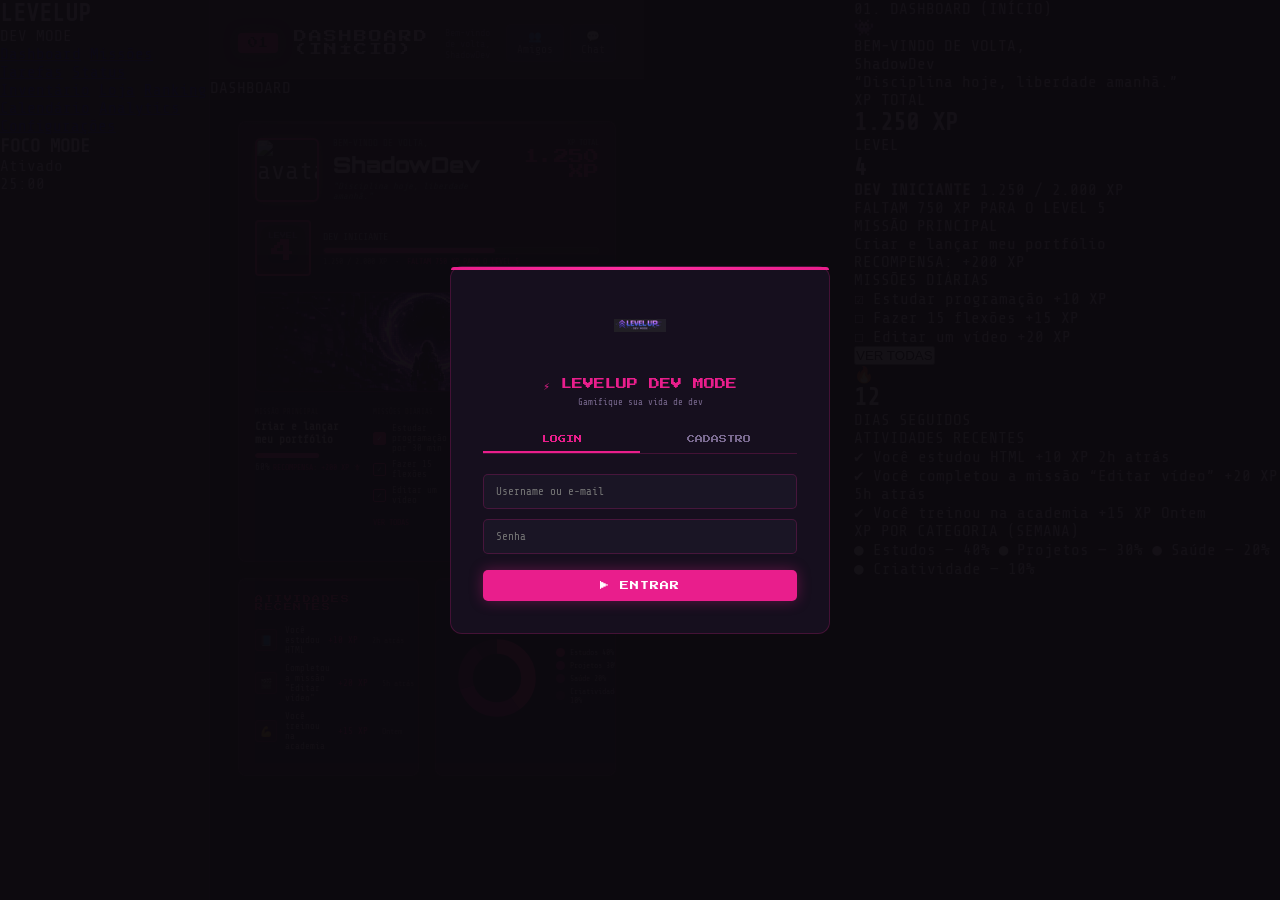
==== commit e2977da3: "Merge remote-tracking branch 'origin/main' into deploy-ready" ====
--- a/index.html
+++ b/index.html
@@ -816,4 +816,174 @@
   <script src="src/js/script.js"></script>
 </body>
 
-</html>+</html>
+<!DOCTYPE html>
+<html lang="en">
+
+<head>
+    <meta charset="UTF-8">
+    <meta name="viewport" content="width=device-width, initial-scale=1.0">
+    <title>Dashboard</title>
+    <link rel="preconnect" href="https://fonts.googleapis.com">
+    <link rel="preconnect" href="https://fonts.gstatic.com" crossorigin>
+    <link
+        href="https://fonts.googleapis.com/css2?family=Bowlby+One&family=Orbit&family=Poppins:ital,wght@0,100;0,200;0,300;0,400;0,500;0,600;0,700;0,800;0,900;1,100;1,200;1,300;1,400;1,500;1,600;1,700;1,800;1,900&display=swap"
+        rel="stylesheet">
+    <link rel="stylesheet" href="./src/CSS/styles.css">
+</head>
+
+<body>
+
+
+    <div class="container">
+
+        <aside class="sidebar">
+
+            <div>
+                <div class="logo">
+                    <h1>LEVELUP</h1>
+                    <p>DEV MODE</p>
+                </div>
+
+                <nav class="menu">
+                    <a class="active" href="#">Dashboard</a>
+                    <a href="#">Missões</a>
+                    <a href="#">Tarefas</a>
+                    <a href="#">Status</a>
+                    <a href="#">Inventário</a>
+                    <a href="#">Loja</a>
+                    <a href="#">Ranking</a>
+                    <a href="#">Calendário</a>
+                    <a href="#">Analytics</a>
+                    <a href="#">Configurações</a>
+                </nav>
+            </div>
+
+            <div class="focus">
+                <h3>FOCO MODE</h3>
+                <span>Ativado</span>
+                <div class="timer">25:00</div>
+            </div>
+
+        </aside>
+
+        <main class="main">
+
+            <div class="title">01. DASHBOARD (INÍCIO)</div>
+
+            <section class="top-card">
+                <div class="header">
+                    <div class="profile">
+                        <div class="avatar">👾</div>
+
+                        <div>
+                            <div class="welcome">BEM-VINDO DE VOLTA,</div>
+                            <div class="name">ShadowDev</div>
+                            <div class="quote">“Disciplina hoje, liberdade amanhã.”</div>
+                        </div>
+                    </div>
+
+                    <div class="xp">
+                        <p>XP TOTAL</p>
+                        <h2>1.250 XP</h2>
+                    </div>
+
+                </div>
+                <div class="level-card">
+                    <div class="level">
+                        <span>LEVEL</span>
+                        <h1>4</h1>
+                    </div>
+
+                    <div class="bar-area">
+                        <div class="bar-head">
+                            <strong>DEV INICIANTE</strong>
+                            <span>1.250 / 2.000 XP</span>
+                        </div>
+
+                        <div class="progress">
+                            <div class="fill"></div>
+                        </div>
+                        <div class="remaining">FALTAM 750 XP PARA O LEVEL 5</div>
+                    </div>
+                </div>
+
+                <div class="bottom-grid">
+                    <div class="small-card">
+                        <div class="small-title">MISSÃO PRINCIPAL</div>
+                        <div>Criar e lançar meu portfólio</div>
+
+                        <div class="mission-bar">
+                            <div class="mission-fill"></div>
+                        </div>
+                        <div class="reward">RECOMPENSA: +200 XP</div>
+                    </div>
+
+                    <div class="small-card">
+                        <div class="small-title">MISSÕES DIÁRIAS</div>
+                        <div class="daily-task">
+                            <span>☑ Estudar programação</span>
+                            <span>+10 XP</span>
+                        </div>
+
+                        <div class="daily-task">
+                            <span>☐ Fazer 15 flexões</span>
+                            <span>+15 XP</span>
+                        </div>
+
+                        <div class="daily-task">
+                            <span>☐ Editar um vídeo</span>
+                            <span>+20 XP</span>
+                        </div>
+
+                        <button class="btn">VER TODAS</button>
+                    </div>
+
+                    <div class="small-card streak">
+                        <div class="fire">🔥</div>
+                        <h1>12</h1>
+                        <p>DIAS SEGUIDOS</p>
+                    </div>
+                </div>
+            </section>
+
+            <section class="lower">
+                <div class="activity">
+                    <div class="small-title">ATIVIDADES RECENTES</div>
+
+                    <div class="activity-item">
+                        <span>✔ Você estudou HTML</span>
+                        <span>+10 XP</span>
+                        <span>2h atrás</span>
+                    </div>
+
+                    <div class="activity-item">
+                        <span>✔ Você completou a missão “Editar vídeo”</span>
+                        <span>+20 XP</span>
+                        <span>5h atrás</span>
+                    </div>
+
+                    <div class="activity-item">
+                        <span>✔ Você treinou na academia</span>
+                        <span>+15 XP</span>
+                        <span>Ontem</span>
+                    </div>
+                </div>
+
+                <div class="chart-card">
+                    <div class="small-title">XP POR CATEGORIA (SEMANA)</div>
+
+                    <div class="chart"></div>
+
+                    <div class="legend">
+                        <span>● Estudos — 40%</span>
+                        <span>● Projetos — 30%</span>
+                        <span>● Saúde — 20%</span>
+                        <span>● Criatividade — 10%</span>
+                    </div>
+                </div>
+            </section>
+        </main>
+    </div>
+</body>
+
